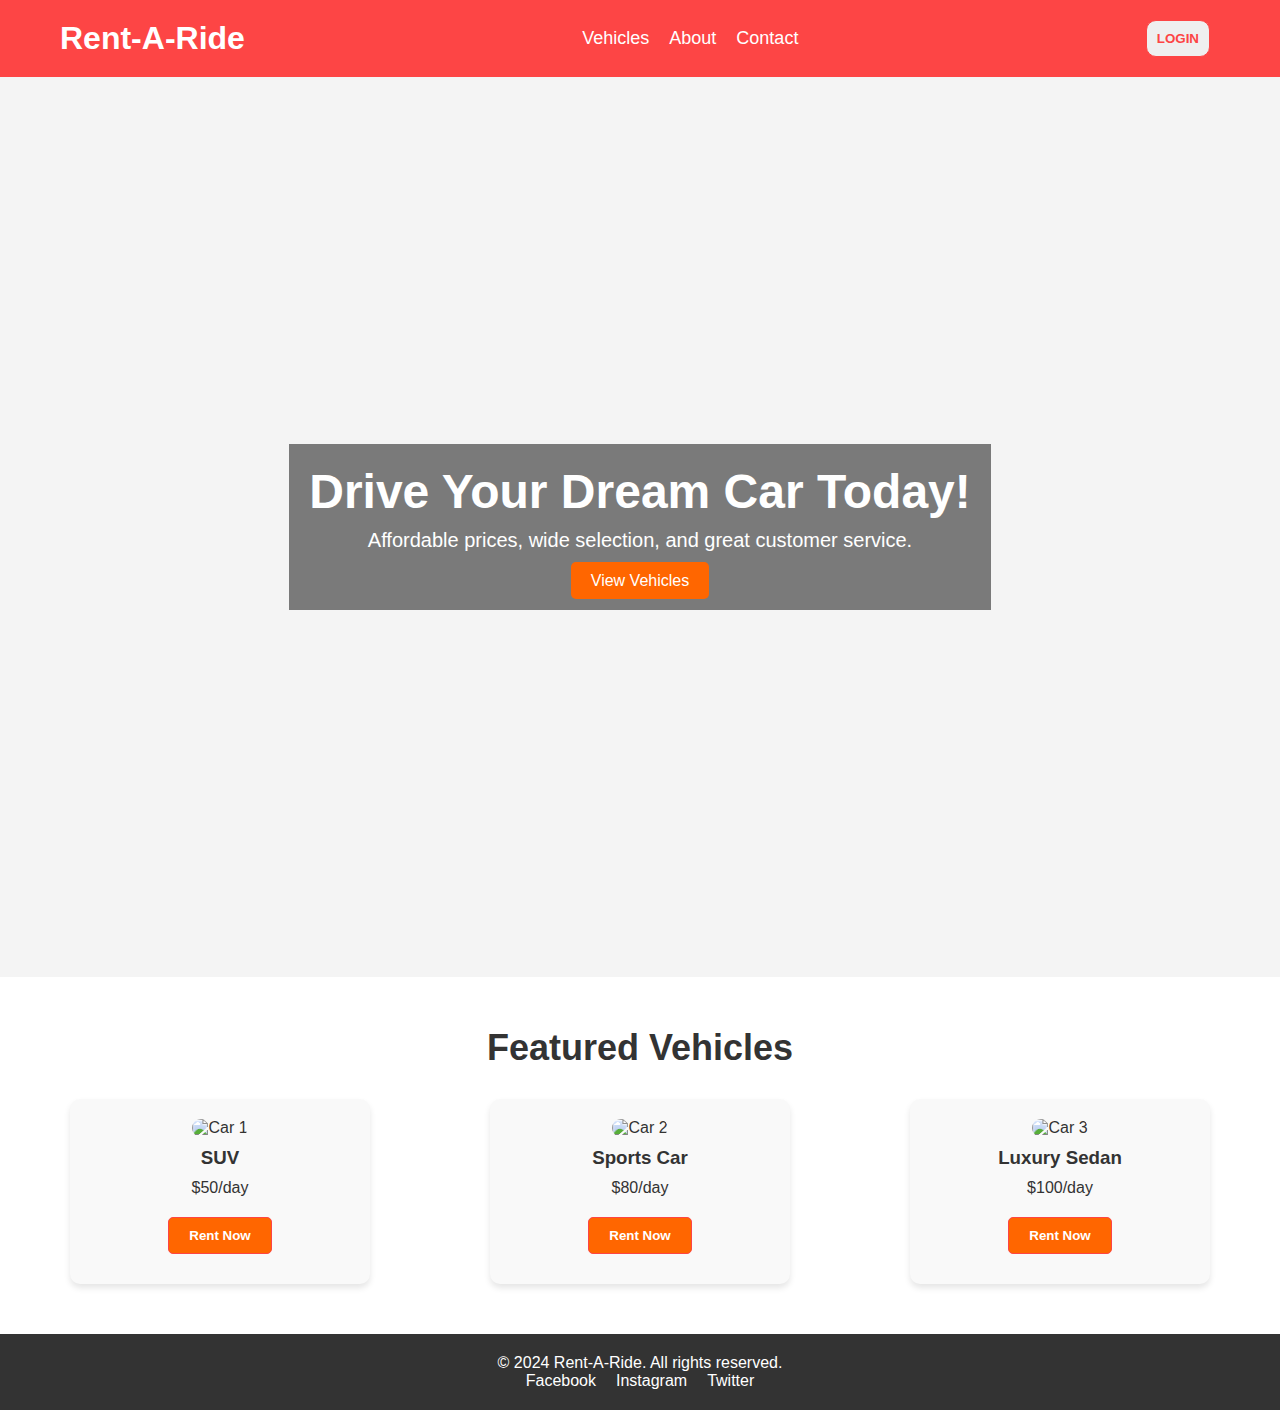
==== vehicle/index.html @ 127f1ba0 "Add files via upload" ====
<!DOCTYPE html>
<html lang="en">
<head>
    <meta charset="UTF-8">
    <meta name="viewport" content="width=device-width, initial-scale=1.0">
    <title>Vehicle Rental</title>
    <link rel="stylesheet" href="style.css">
    
</head>
<body>
    <!-- Navigation Bar -->
    <header>
        <nav>
            <div class="logo">
                <h1>Rent-A-Ride</h1>
            </div>
            <ul class="nav-links">
                <li class="dropdown">
                    <a href="#vehicles" class="dropbtn">Vehicles</a>
                    <div class="dropdown-content">
                        <a href="#car">Car</a>
                        <a href="#bike">Bike</a>
                        <a href="#cycle">Cycle</a>
                        <a href="#e-vehicles">E-Vehicles</a>
                    </div>
                </li>
                <li><a href="/about.html">About</a></li>
                <li><a href="/contact.html">Contact</a></li>
            </ul>
            <a href="/login.html"><button>LOGIN</button></a>
        </nav>
    </header>
    
    <!-- Hero Section -->
    <section id="home" class="hero">
        <div class="hero-content">
            <h2>Drive Your Dream Car Today!</h2>
            <p>Affordable prices, wide selection, and great customer service.</p>
            <a href="#vehicles" class="btn">View Vehicles</a>
        </div>
    </section>

    <!-- Featured Vehicles Section -->
    <section id="vehicles" class="vehicles-section">
        <h2>Featured Vehicles</h2>
        <div class="vehicle-cards">
            <div class="vehicle-card">
                <img src="car1.jpg" alt="Car 1">
                <h3>SUV</h3>
                <p>$50/day</p>
                <button class="btn">Rent Now</button>
            </div>
            <div class="vehicle-card">
                <img src="car2.jpg" alt="Car 2">
                <h3>Sports Car</h3>
                <p>$80/day</p>
                <button class="btn">Rent Now</button>
            </div>
            <div class="vehicle-card">
                <img src="car3.jpg" alt="Car 3">
                <h3>Luxury Sedan</h3>
                <p>$100/day</p>
                <button class="btn">Rent Now</button>
            </div>
        </div>
    </section>

    <!-- Footer Section -->
    <footer>
        <p>&copy; 2024 Rent-A-Ride. All rights reserved.</p>
        <ul class="social-icons">
            <li><a href="#">Facebook</a></li>
            <li><a href="#">Instagram</a></li>
            <li><a href="#">Twitter</a></li>
        </ul>
    </footer>
</body>
</html>
---- vehicle/style.css ----
/* Reset */
* {
    margin: 0;
    padding: 0;
    box-sizing: border-box;
}

/* Body Styling */
body {
    font-family: Arial, sans-serif;
    background-color: #f4f4f4;
    color: #333;
}

/* Navigation Bar */
header {
    background-color:#fd4545;
    color: white;
    padding: 10px 0;
}

nav {
    display: flex;
    justify-content: space-between;
    align-items: center;
    max-width: 1200px;
    margin: 0 auto;
    padding: 0 20px;
}

.nav-links {
    list-style: none;
    display: flex;
    gap: 20px;
}

.nav-links li a {
    color: white;
    text-decoration: none;
    font-size: 18px;
}
button{
    color: #fd4545;
    margin: 10px;
    padding: 10px;
   font-weight: bold;
   border: 1px solid #fd4545;
   border-radius: 10px;

}
button:hover{
    color:white;
    background-color: black;
    border-radius: 10px;
}
.dropdown {
    position: relative;
}

.dropdown-content {
    display: none;
    position: absolute;
    background-color:#fd4545;
    min-width: 160px;
    box-shadow: 0px 8px 16px rgba(0, 0, 0, 0.2);
    z-index: 1;
    border-radius: 5px;
}

.dropdown-content a {
    color:black ;
    padding: 12px 16px;
    text-decoration: none;
    display: block;
}

.dropdown-content a:hover {
    color:black;
}

.dropdown:hover .dropdown-content {
    display: block;
}
.login-container {
    background-color: white;
    border-radius: 8px;
    box-shadow: 0 4px 8px rgba(0, 0, 0, 0.1);
    padding: 40px;
    width: 100%;
    max-width: 400px;
    margin: 50px auto;
}

.login-form h2 {
    text-align: center;
    margin-bottom: 20px;
    font-size: 24px;
    color: #333;
}

.input-group {
    margin-bottom: 15px;
}

.input-group label {
    display: block;
    margin-bottom: 5px;
    font-size: 14px;
    color: #333;
}

.input-group input {
    width: 100%;
    padding: 10px;
    font-size: 16px;
    border: 1px solid #ccc;
    border-radius: 5px;
    outline: none;
}

.input-group input:focus {
    border-color: #ff6600;
}

.login-btn {
    width: 100%;
    padding: 10px;
    background-color:white;
    color: #fd4545;
    border: none;
    border-radius: 5px;
    font-size: 16px;
    cursor: pointer;
    margin-top: 10px;
    outline: 1px solid #fd4545;
}

.login-btn:hover {
    background-color:#fd4545;
}

/* Signup Text */
.signup-text {
    text-align: center;
    margin-top: 20px;
}

.signup-text a {
    color:#fd4545;
    text-decoration: none;
    font-weight: bold;
    }

.signup-text a:hover {
    text-decoration: underline;
}
/* Hero Section */
.hero {
    background-image: url('hero-bg.jpg');
    background-size: cover;
    background-position: center;
    height: 100vh;
    display: flex;
    justify-content: center;
    align-items: center;
    text-align: center;
    color: white;
}

.hero-content {
    background: rgba(0, 0, 0, 0.5);
    padding: 20px;
}

.hero h2 {
    font-size: 48px;
    margin-bottom: 10px;
}

.hero p {
    font-size: 20px;
    margin-bottom: 20px;
}

.btn {
    padding: 10px 20px;
    background-color: #ff6600;
    color: white;
    text-decoration: none;
    border-radius: 5px;
}

/* Featured Vehicles Section */
.vehicles-section {
    padding: 50px 20px;
    text-align: center;
    background-color: #fff;
}

.vehicles-section h2 {
    font-size: 36px;
    margin-bottom: 30px;
}

.vehicle-cards {
    display: flex;
    justify-content: space-around;
    flex-wrap: wrap;
    gap: 20px;
}

.vehicle-card {
    background-color: #f9f9f9;
    padding: 20px;
    border-radius: 10px;
    box-shadow: 0 4px 6px rgba(0, 0, 0, 0.1);
    text-align: center;
    width: 300px;
}

.vehicle-card img {
    width: 100%;
    border-radius: 10px;
}

.vehicle-card h3 {
    margin: 10px 0;
}

.vehicle-card p {
    margin: 10px 0;
}

/* Footer */
footer {
    background-color: #333;
    color: white;
    text-align: center;
    padding: 20px 0;
}

.social-icons {
    list-style: none;
    display: flex;
    justify-content: center;
    gap: 20px;
}

.social-icons li a {
    color: white;
    text-decoration: none;
}
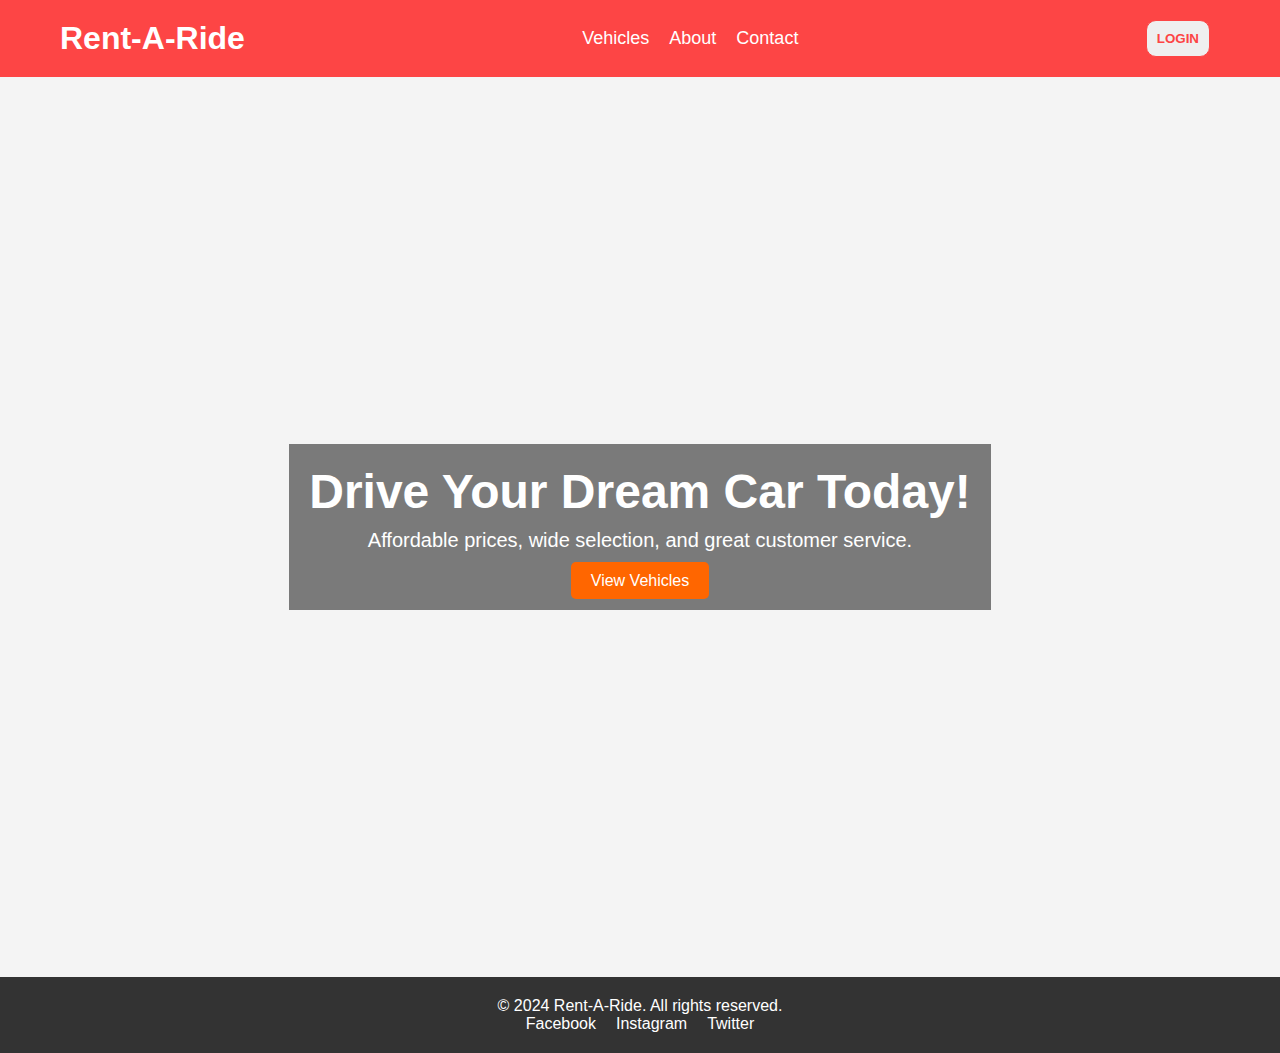
==== commit 76b7e645: "Update index.html" ====
--- a/vehicle/index.html
+++ b/vehicle/index.html
@@ -14,6 +14,7 @@
             <div class="logo">
                 <h1>Rent-A-Ride</h1>
             </div>
+            
             <ul class="nav-links">
                 <li class="dropdown">
                     <a href="#vehicles" class="dropbtn">Vehicles</a>
@@ -29,6 +30,7 @@
             </ul>
             <a href="/login.html"><button>LOGIN</button></a>
         </nav>
+        
     </header>
     
     <!-- Hero Section -->
@@ -40,30 +42,7 @@
         </div>
     </section>
 
-    <!-- Featured Vehicles Section -->
-    <section id="vehicles" class="vehicles-section">
-        <h2>Featured Vehicles</h2>
-        <div class="vehicle-cards">
-            <div class="vehicle-card">
-                <img src="car1.jpg" alt="Car 1">
-                <h3>SUV</h3>
-                <p>$50/day</p>
-                <button class="btn">Rent Now</button>
-            </div>
-            <div class="vehicle-card">
-                <img src="car2.jpg" alt="Car 2">
-                <h3>Sports Car</h3>
-                <p>$80/day</p>
-                <button class="btn">Rent Now</button>
-            </div>
-            <div class="vehicle-card">
-                <img src="car3.jpg" alt="Car 3">
-                <h3>Luxury Sedan</h3>
-                <p>$100/day</p>
-                <button class="btn">Rent Now</button>
-            </div>
-        </div>
-    </section>
+    
 
     <!-- Footer Section -->
     <footer>
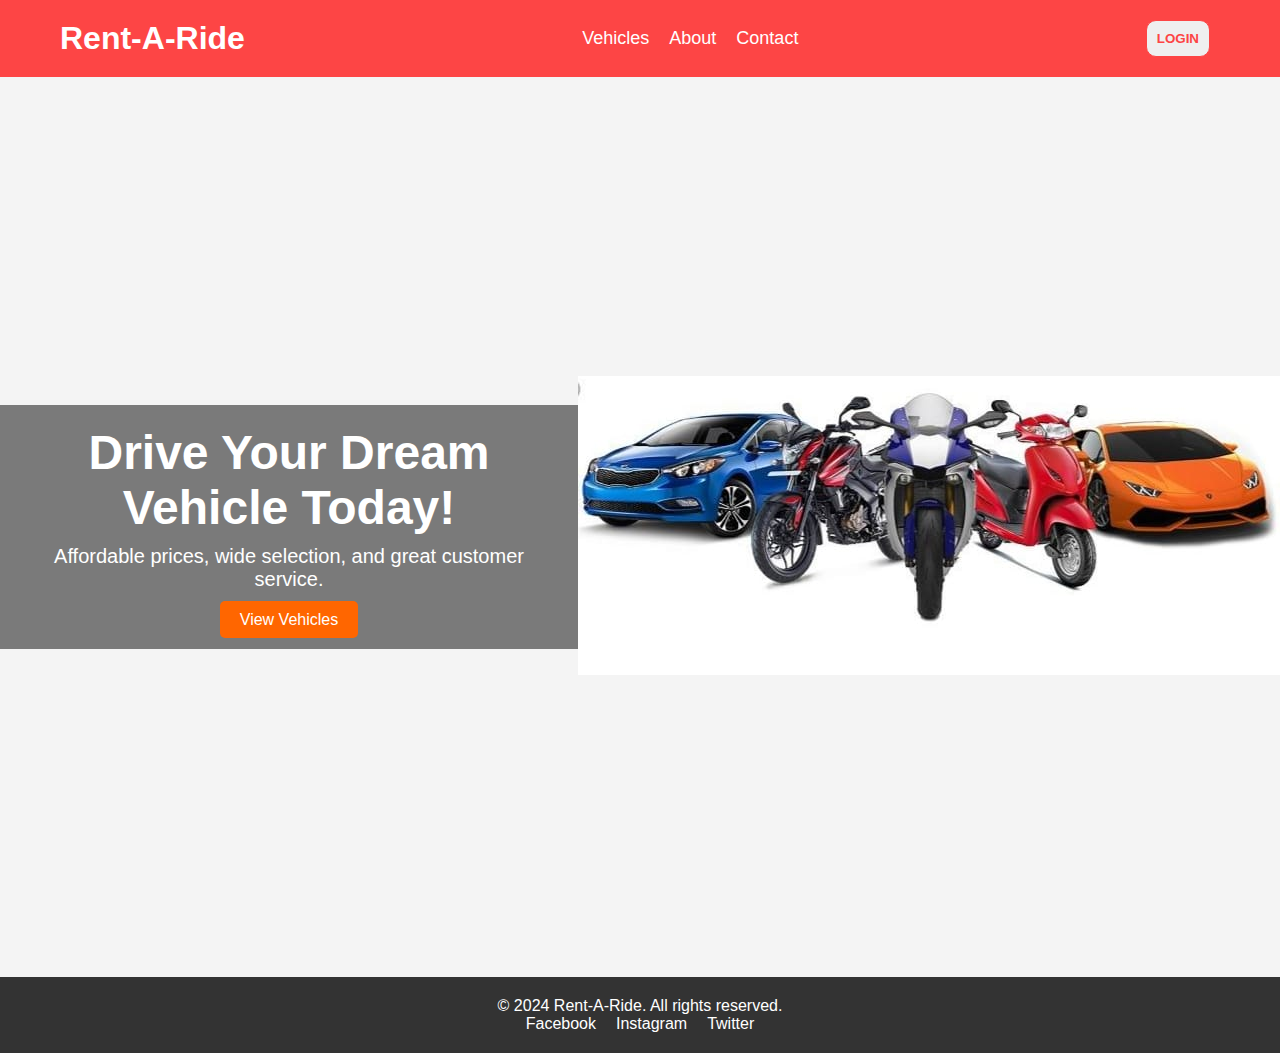
==== commit 079f0899: "Update index.html" ====
--- a/vehicle/index.html
+++ b/vehicle/index.html
@@ -36,10 +36,11 @@
     <!-- Hero Section -->
     <section id="home" class="hero">
         <div class="hero-content">
-            <h2>Drive Your Dream Car Today!</h2>
+            <h2>Drive Your Dream Vehicle Today!</h2>
             <p>Affordable prices, wide selection, and great customer service.</p>
             <a href="#vehicles" class="btn">View Vehicles</a>
         </div>
+        <div class="img-container"><img src="all1.jpg"></div>
     </section>
 
     
